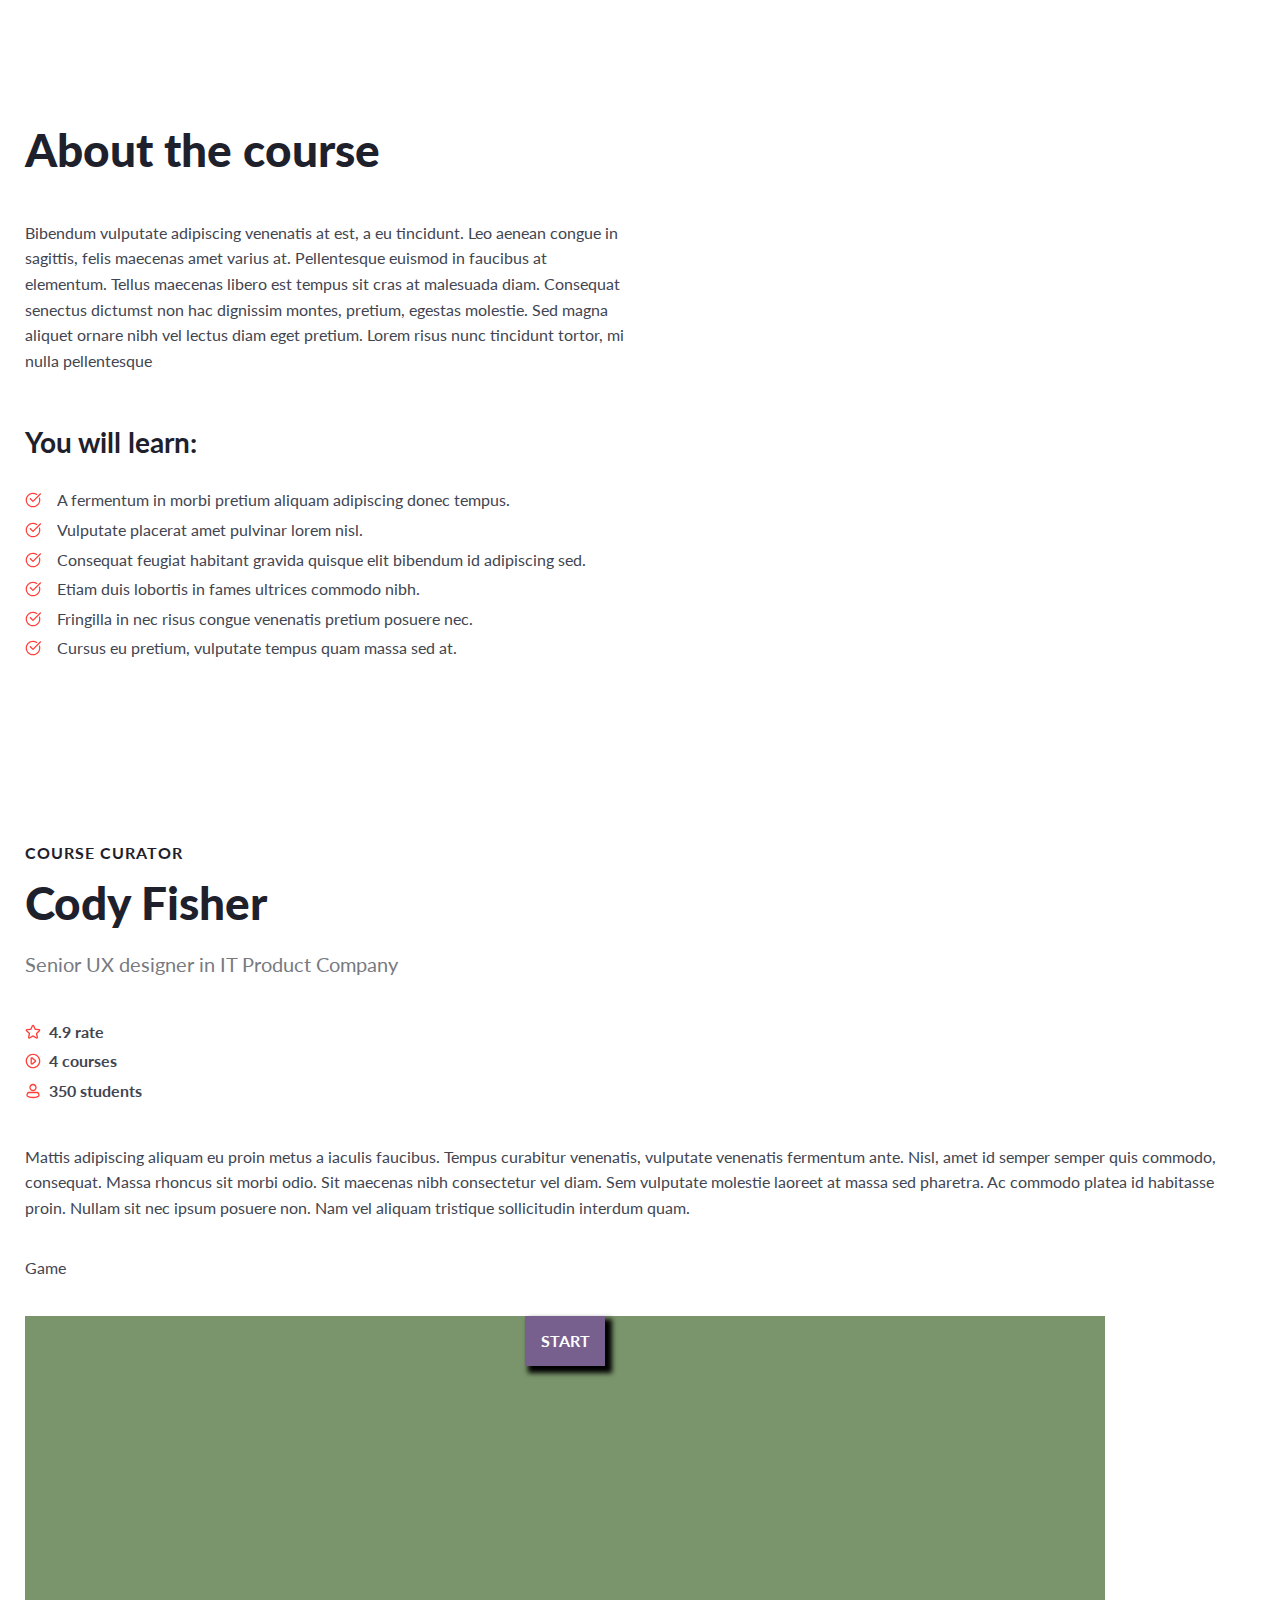
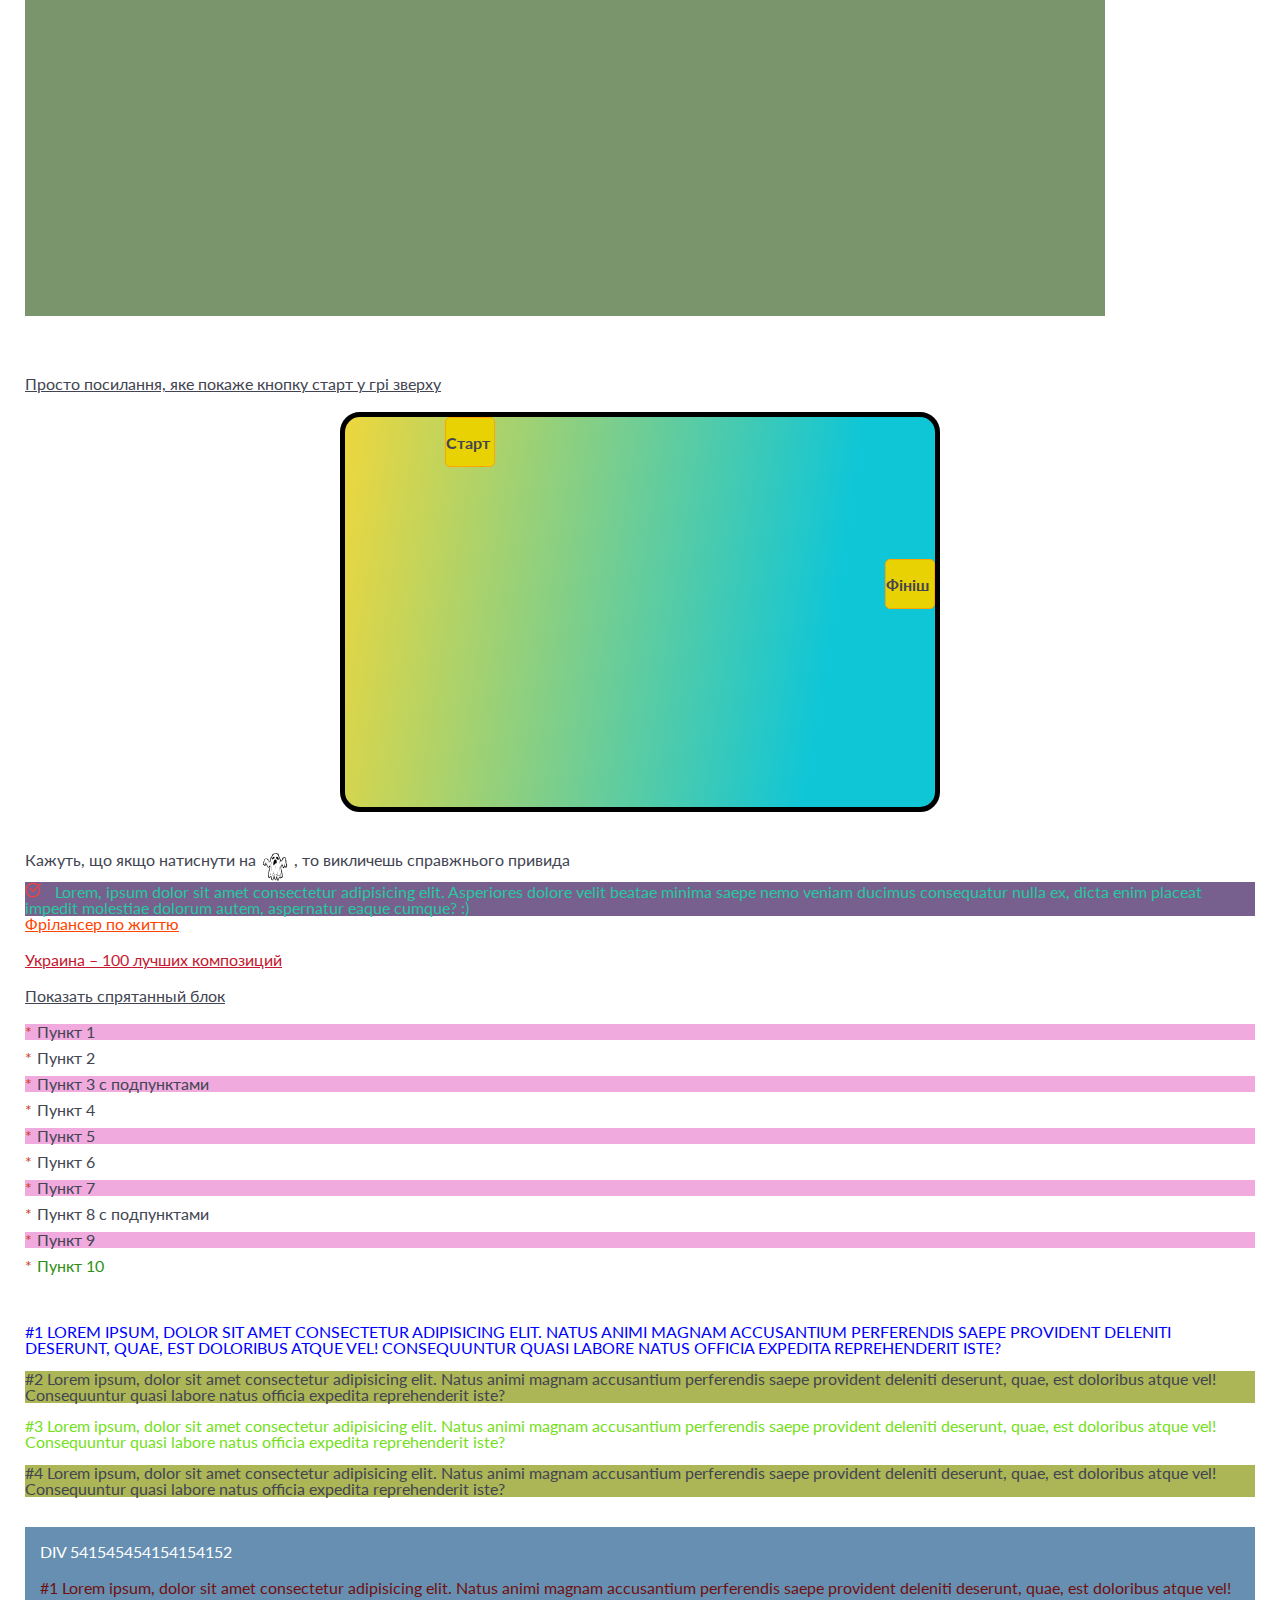
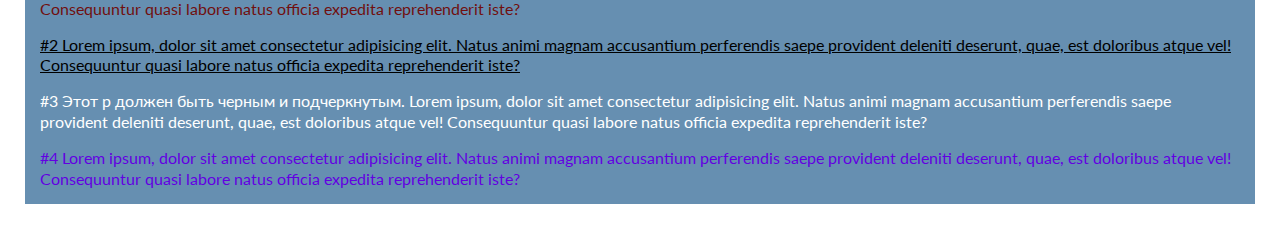
==== lesson_8/index.html @ 579f3b55 "144" ====
<!DOCTYPE html>
<html lang="zxx">

<head>
	<meta charset="UTF-8">
	<meta http-equiv="X-UA-Compatible" content="IE=edge">
	<meta name="viewport" content="width=device-width, initial-scale=1.0">
	<link rel="stylesheet" href="css/reset.css">
	<link rel="stylesheet" href="css/style.css">
	<title>Lesson 8</title>
</head>

<body>
	<header class="header"></header>
	<main>
		<div class="page">
			<!-- About the course -->
			<div class="about-the-course__container">
				<div class="about-the-course__text">
					<h1 class="page__title">About the course</h1>
					<div class="page__text">
						<p>Bibendum vulputate adipiscing venenatis at est, a eu tincidunt. Leo aenean congue in sagittis, felis maecenas amet varius at. Pellentesque euismod in faucibus at elementum. Tellus maecenas libero est tempus sit cras at malesuada diam. Consequat senectus dictumst non hac dignissim montes, pretium, egestas molestie. Sed magna aliquet ornare nibh vel lectus diam eget pretium. Lorem risus nunc tincidunt tortor, mi nulla pellentesque
						</p>
					</div>
					<div>
						<h3>You will learn:</h3>
						<ul class="page__text">
							<li>A fermentum in morbi pretium aliquam adipiscing donec tempus.</li>
							<li>Vulputate placerat amet pulvinar lorem nisl.</li>
							<li>Consequat feugiat habitant gravida quisque elit bibendum id adipiscing sed.</li>
							<li>Etiam duis lobortis in fames ultrices commodo nibh.</li>
							<li>Fringilla in nec risus congue venenatis pretium posuere nec.</li>
							<li>Cursus eu pretium, vulputate tempus quam massa sed at.</li>
						</ul>
					</div>
				</div>
			</div>
			<!-- Course curator -->
			<div class="curator__container">
				<h6 class="page__subtitle">Course curator</h6>
				<div class="curator__name">
					<h2 class="page__title">Cody Fisher</h2>
					<p>Senior UX designer in IT Product Company</p>
				</div>
				<div>
					<ul class="curator__list">
						<li class="curator__list-rate">4.9 rate</li>
						<li class="curator__list-courses">4 courses</li>
						<li class="curator__list-students">350 students</li>
					</ul>
				</div>
				<div class="page__text">
					<p>Mattis adipiscing aliquam eu proin metus a iaculis faucibus. Tempus curabitur venenatis, vulputate venenatis fermentum ante. Nisl, amet id semper semper quis commodo, consequat. Massa rhoncus sit morbi odio. Sit maecenas nibh consectetur vel diam. Sem vulputate molestie laoreet at massa sed pharetra. Ac commodo platea id habitasse proin. Nullam sit nec ipsum posuere non. Nam vel aliquam tristique sollicitudin interdum quam. </p>
				</div>
			</div>
		</div>
		<div id="game-start" class="game__container">Game
			<div class="game">
				<div class="start__button">START
					<div class="block-1">
						<div class="block-2">
							<div class="block-3">
								<div class="block-4">
									<div class="block-5">
										<div class="block-6">
											<div class="finish__button"><a href="#game-image">FINISH</a></div>
										</div>
									</div>
								</div>
							</div>
						</div>
					</div>
				</div>
			</div>
			<div id="game-image" class="game-image"><img src="img/prapor.jpg" alt="flag ua"></div>
		</div>
		<div class="homework__container">
			<a class="link" href="#game-start">Просто посилання, яке покаже кнопку старт у грі зверху</a>
			<div class="mini-game">
				<div class="part-1">Старт</div>
				<div class="part-2"></div>
				<div class="part-3"></div>
				<div class="part-4"></div>
				<div class="part-5"></div>
				<div class="part-6">Фініш</div>
			</div>
			<div class="active">Кажуть, що якщо натиснути на
				<a class="ghost" href="#">
					<img src="img/prizrak-risunok-1.svg" alt="привид"></a> , то викличешь справжнього привида
				<img class="active-image" src="img/23115709-640x640.jpg" alt="cute ghost">
			</div>
			<div class="section">
				Lorem, ipsum dolor sit amet consectetur adipisicing elit. Asperiores dolore velit beatae minima saepe nemo veniam ducimus consequatur nulla ex, dicta enim placeat impedit molestiae dolorum autem, aspernatur eaque cumque?
			</div>
			<p><a class="link link-1" target="_blank" href="https://www.youtube.com/c/FreelancerLifeStyle">Фрілансер по життю </a></p>
			<p><a href="https://music.youtube.com/playlist?list=PL4fGSI1pDJn4E_HoW5HB-w5vFPkYfo3dB&feature=share" target="_blank" class="link link-2">Украина – 100 лучших композиций</a></p>
			<div class="section-2">
				<a id="bl1" href="#bl" class="link">Показать спрятанный блок</a>
				<div id="bl">Lorem ipsum dolor sit amet consectetur, adipisicing elit. Voluptatum voluptatibus explicabo rem veritatis harum eius adipisci blanditiis nostrum ex cum nisi praesentium voluptas deleniti suscipit magni tenetur beatae, accusamus quibusdam. Lorem ipsum dolor, sit amet consectetur adipisicing elit. Vel, quasi quidem exercitationem nesciunt nemo aliquam quis ipsam aut ipsa doloribus consequuntur animi corrupti facilis dolor fuga similique eligendi labore totam? <p><a href="#bl1" class="link">Спрятать блок</a></p>
				</div>
			</div>
			<ul class="main-list">
				<li>Пункт 1</li>
				<li>Пункт 2</li>
				<li>Пункт 3 с подпунктами
					<ul>
						<li>Подпункт 1</li>
						<li>Подпункт 2</li>
						<li>Подпункт 3</li>
						<li>Подпункт 4</li>
					</ul>
				</li>
				<li>Пункт 4</li>
				<li>Пункт 5</li>
				<li>Пункт 6</li>
				<li>Пункт 7</li>
				<li>Пункт 8 с подпунктами
					<ol>
						<li>Подпункт 1</li>
						<li>Подпункт 2</li>
						<li>Подпункт 3</li>
						<li>Подпункт 4</li>
						<li>Подпункт 5</li>
					</ol>
				</li>
				<li>Пункт 9</li>
				<li>Пункт 10</li>
			</ul>
			<div class="text">
				<p>#1 Lorem ipsum, dolor sit amet consectetur adipisicing elit. Natus animi magnam accusantium perferendis saepe provident deleniti deserunt, quae, est doloribus atque vel! Consequuntur quasi labore natus officia expedita reprehenderit iste?</p>
				<p>#2 Lorem ipsum, dolor sit amet consectetur adipisicing elit. Natus animi magnam accusantium perferendis saepe provident deleniti deserunt, quae, est doloribus atque vel! Consequuntur quasi labore natus officia expedita reprehenderit iste?</p>
				<p>#3 Lorem ipsum, dolor sit amet consectetur adipisicing elit. Natus animi magnam accusantium perferendis saepe provident deleniti deserunt, quae, est doloribus atque vel! Consequuntur quasi labore natus officia expedita reprehenderit iste?</p>
				<p>#4 Lorem ipsum, dolor sit amet consectetur adipisicing elit. Natus animi magnam accusantium perferendis saepe provident deleniti deserunt, quae, est doloribus atque vel! Consequuntur quasi labore natus officia expedita reprehenderit iste?</p>
			</div>
			<div class="text-2">
				<div>DIV 541545454154154152</div>
				<p>#1 Lorem ipsum, dolor sit amet consectetur adipisicing elit. Natus animi magnam accusantium perferendis saepe provident deleniti deserunt, quae, est doloribus atque vel! Consequuntur quasi labore natus officia expedita reprehenderit iste?</p>
				<p>#2 Lorem ipsum, dolor sit amet consectetur adipisicing elit. Natus animi magnam accusantium perferendis saepe provident deleniti deserunt, quae, est doloribus atque vel! Consequuntur quasi labore natus officia expedita reprehenderit iste?</p>
				<p>#3 Этот р должен быть черным и подчеркнутым. Lorem ipsum, dolor sit amet consectetur adipisicing elit. Natus animi magnam accusantium perferendis saepe provident deleniti deserunt, quae, est doloribus atque vel! Consequuntur quasi labore natus officia expedita reprehenderit iste?</p>
				<p>#4 Lorem ipsum, dolor sit amet consectetur adipisicing elit. Natus animi magnam accusantium perferendis saepe provident deleniti deserunt, quae, est doloribus atque vel! Consequuntur quasi labore natus officia expedita reprehenderit iste?</p>
			</div>
		</div>
	</main>
	<footer class="footer"></footer>
</body>

</html>
---- lesson_8/css/style.css ----
@import url('https://fonts.googleapis.com/css2?family=Lato:wght@400;700;900&display=swap');
body{
	font-family: "Lato";
	color: #424551;
}
[class*="__container"]{
	max-width: 1230px;
	margin: 0 auto;
}
.about-the-course__text{
	margin-right: 630px;
	margin-bottom: 180px;
}
.page__title{
	font-weight: 900;
	font-size: 46px;
	line-height: 130%;
	color: #1E212C;
}
h1{
	margin: 120px 0 40px;
}
.page__text{
	font-weight: 400;
	font-size: 16px;
	line-height: 160%;

}
.about-the-course__container .page__text:not(:last-child){
	margin-bottom: 48px;
}
h3{
	font-weight: 700;
	font-size: 28px;
	line-height: 150%;
	color: #1E212C;
	margin-bottom: 24px;
}
ul.page__text li{
	padding-left: 32px;
	background: url("../img/icons/check.svg") 0 5px / 16px no-repeat;
}
li:not(:last-child){
	margin-bottom: 4px;
}
.page__subtitle{
	font-weight: 700;
	font-size: 16px;
	line-height: 150%;
	color: #1E212C;
	margin-bottom: 8px;
	letter-spacing: 1px;
	text-transform: uppercase;
}
.curator__name *:first-child{
	margin-bottom: 16px;
}
.curator__name p{
	font-weight: 400;
	font-size: 20px;
	line-height: 150%;
	color: #787A80;
}
.curator__name{
	margin-bottom: 32px;
}
.curator__list{
	font-weight: 700;
	font-size: 16px;
	margin-bottom: 32px;
	min-height: 26px;
	line-height: 1.6;
}
/* Сделала каждому li отдельный класс, чтоб при изменении информации можно было и корректно изменить иконку (бэкграунд) */
.curator__list-rate{
	padding-left: 24px;
	background: url("../img/icons/star.svg") 0 5px / 16px no-repeat;
}
.curator__list-courses{
	padding-left: 24px;
	background: url("../img/icons/play.svg") 0 5px / 16px no-repeat;
}
.curator__list-students{
	padding-left: 24px;
	background: url("../img/icons/profile.svg") 0 5px / 16px no-repeat;
}
/* Через бэкграунд иконки становяться как надо, а через псевдоэлементы не получается их выставить так как в макете */
/* .curator__list li:first-child::before{
	background: url("../img/icons/star.svg") 0 0 no-repeat;
	content: "";
	width: 16px;
	height: 16px;
	display: inline-block;
	margin-right: 8px;
}
.curator__list li:nth-child(2)::before{
	background: url("../img/icons/play.svg") 0 0 no-repeat;
	content: "";
	width: 16px;
	height: 16px;
	display: inline-block;
	margin-right: 8px;
}
.curator__list li:last-child::before{
	background: url("../img/icons/profile.svg") 0 0 no-repeat;
	content: "";
	width: 16px;
	height: 16px;
	display: inline-block;
	margin-right: 8px;
} */
.curator__container *:last-child{
	margin-bottom: 40px;
}
/* game */
.game {
	margin-top: 40px;
	width: 1080px;
	height: 600px;
	background-color: #7a956b;
	margin-bottom: 60px;
}
.game-image{
	margin-top: -660px;
	display: none;
}
.game-image img{
	max-width: 1080px;
}
[class*="__button"]{
	width: 80px;
	height: 50px;
	background: #77608D;
	font-weight: 700;
	text-align: center;
	color: #fff;

}
.start__button {
	margin: 0 500px;
	line-height: 50px;
	box-shadow: 5px 5px 5px 2px black;	
}

.block-1 {
	width: 80px;
	height: 150px;
	background-color: rgb(81, 206, 50);
	margin-top: 0px;
	line-height: 150px;
	opacity: 0;
	visibility: hidden;
}
.start__button:hover .block-1{
	opacity: 1;
	visibility: visible;
}
.block-2 {
	width: 450px;
	height: 40px;
	background-color: rgb(173, 68, 68);
	margin-left: 80px;
	position: absolute;
	margin-top: 110px;
	opacity: 0;
	visibility: hidden;
}
.block-1:hover .block-2{
	opacity: 1;
	visibility: visible;
}
.block-3 {
	width: 50px;
	height: 300px;
	background-color: rgb(68, 152, 173);
	margin-left: 400px;
	margin-top: 40px;
	opacity: 0;
	visibility: hidden;
}
.block-2:hover .block-3{
	opacity: 1;
	visibility: visible;
}
.block-4 {
	width: 700px;
	height: 28px;
	background-color: rgb(173, 68, 126);
	margin-left: -650px;
	position: absolute;
	margin-top: 300px;
	opacity: 0;
	visibility: hidden;
}
.block-3:hover .block-4{
	opacity: 1;
	visibility: visible;
}
.block-5 {
	width: 30px;
	height: 200px;
	background-color: rgb(224, 188, 24);
	margin-left: 0px;
	margin-top: -200px;
	opacity: 0;
	visibility: hidden;
}
.block-4:hover .block-5{
	opacity: 1;
	visibility: visible;
}
.block-6 {
	width: 220px;
	height: 30px;
	background-color: rgb(32, 181, 207);
	margin-left: -220px;
	opacity: 0;
	visibility: hidden;
}
.block-5:hover .block-6{
	opacity: 1;
	visibility: visible;
}
.finish__button {
	margin-left: -80px;
	box-shadow: 5px 5px 5px 2px black;	
	line-height: 50px;
	opacity: 0;
	visibility: hidden;
}
.block-6:hover .finish__button{
	opacity: 1;
	visibility: visible;
}
/* не понимаю почему блок старт и блок 1 какие-то не такие, когда появляется картинка финиша, то они оказываются под картинкой, а все остальные блоки всерху картинки */
#game-image:target{
	display: block;
}
.link{
	display: inline-block;
	margin-bottom: 20px;
	text-decoration: underline;
}

/* mini-game  (попытка номер два) */
.mini-game{
	width: 600px;
	height: 400px;
	border: 5px solid black;
	border-radius: 20px;
	margin: 0 auto;
	background: linear-gradient(99deg,#eed73d 0%, #0fc6d7 80%);
	margin-bottom: 40px;
}
.part-1 {
	width: 50px;
	height: 50px;
	background-color: rgb(233, 210, 3);
	line-height: 50px;
	font-weight: 700;
	border: 1px solid orange;
	border-radius: 5px;
	margin-left: 100px;
}
.part-2 {
	width: 30px;
	height: 250px;
	background-color: rgb(230, 87, 87);
	margin-left: 110px;
	visibility: hidden;
}
.part-1:hover + .part-2,
.part-2:hover{
	visibility: visible;
}
.part-3 {
	width: 300px;
	height: 32px;
	background-color: rgb(60, 221, 213);
	margin-left: 110px;
	visibility: hidden;
}
.part-2:hover + .part-3,
.part-3:hover{
	visibility: visible;
}
.part-4 {
	width: 50px;
	height: 180px;
	background-color: rgb(123, 82, 219);
	margin-left: 410px;
	margin-top: -180px;
	visibility: hidden;
}
.part-3:hover + .part-4,
.part-4:hover{
	visibility: visible;
}
.part-5{
	width: 80px;
	height: 30px;
	background-color: rgb(128, 236, 65);
	margin-left: 460px;
	margin-top: -180px;
	visibility: hidden;
}
.part-4:hover + .part-5,
.part-5:hover{
	visibility: visible;
}
.part-6 {
	width: 50px;
	height: 50px;
	background-color: rgb(233, 210, 3);
	line-height: 50px;
	font-weight: 700;
	border: 1px solid orange;
	border-radius: 5px;
	margin-left: 540px;
	margin-top: -40px;
}
.ghost img{
width: 30px;
}
.active-image{
	max-width: 100%;
	display: none;
}

.ghost:active ~ .active-image{
	display: inline-block;
}

.link-1{
	color: orangered;

}
.link-1:hover,
.link-2:hover{
	color: #1ad1f1;
	text-decoration: none;
}
.link-2{
	color: #c41930;
}
.link-2:visited{
	color: #77608D;
}
.section{
	background-color: #77608D;
	color:#26c9a0
}
.section:active{
	background-color: #7A956B;
	
}
.section::before{
	content: "";
	background: url("../img/icons/check.svg") 0 0 no-repeat;
	width: 16px;
	height: 16px;
	display: inline-block;
	margin-right: 10px;
}
.section::after{
	content: ":)";
}
#bl{
	display: none;
	background-color: rgb(218, 156, 156);
}
#bl:target{
	display: block;
}
#bl .link{
	color: #6200e2;
}
a:focus,
.active:focus{
	outline: 1px solid rgb(229, 255, 0);
}
ol li:first-child{
color: #6200e2;
}
li ul li:first-of-type{
	color: rgb(230, 18, 18);
}
ol li:last-child{
	color: #7A956B;
	text-decoration: line-through;
}
.main-list li:last-of-type:not(:nth-child(5)){
	color: #2f8f12;
}
.main-list{
	margin-bottom: 50px;
}
ol{
	margin-left: 30px;
	margin-bottom: 10px;
	counter-reset: item;
}
ol li{
	margin-bottom: 5px;
	display: none;
}
ul.main-list li:hover ol li{
	display: block;
}
ol li:first-child{
	margin-top: 5px;
}
ol li::before{
	counter-increment: item;
	content: counter(item)") ";
	color: #0a360a;
	display: inline-block;
	margin-right: 5px;
}

ul.main-list li{
	margin-bottom: 10px;
}
ul.main-list li:not(ol li):nth-child(odd){
	background-color: #f0aade;
}
.main-list li:not(ol li)::before{
	content: "*";
	color: #cf3c28;
	display: inline-block;
	margin-right: 5px;
}
li ul li:nth-child(even){
	background-color: rgb(134, 214, 194);
}
li ul li{
	display: none;
	margin-left: 15px;
}
ul li:hover li:not(ol li){
	display: block;
}

.text p:not(:last-child),
.text-2 *:not(:last-child){
	margin-bottom: 15px;
}
.text p:last-child{
	margin-bottom: 30px;
}
.text p:first-child{
	color: blue;
	text-transform: uppercase;
}
.text p:nth-child(even){
	background-color: #acb656;	
}
.text-2{
	background-color: #668fb1;
	padding: 15px;
	color: #fff;
	line-height: 130%;
	margin-bottom: 30px;
}
.text-2 p:first-of-type{
	color: rgb(112, 15, 15);
}
.text p:nth-child(3){
	color: rgb(116, 224, 26);
}
/* .text-2 p:nth-child(3) - должно работать для третьего р из всех р (не брать во внимание див), но работает для второго р. Почему-то считает див как первый р  */
.text-2 p:nth-child(3){
	text-decoration: underline;
	color: black;
}
.text-2 *:nth-child(5){
	color: #6200e2;
}
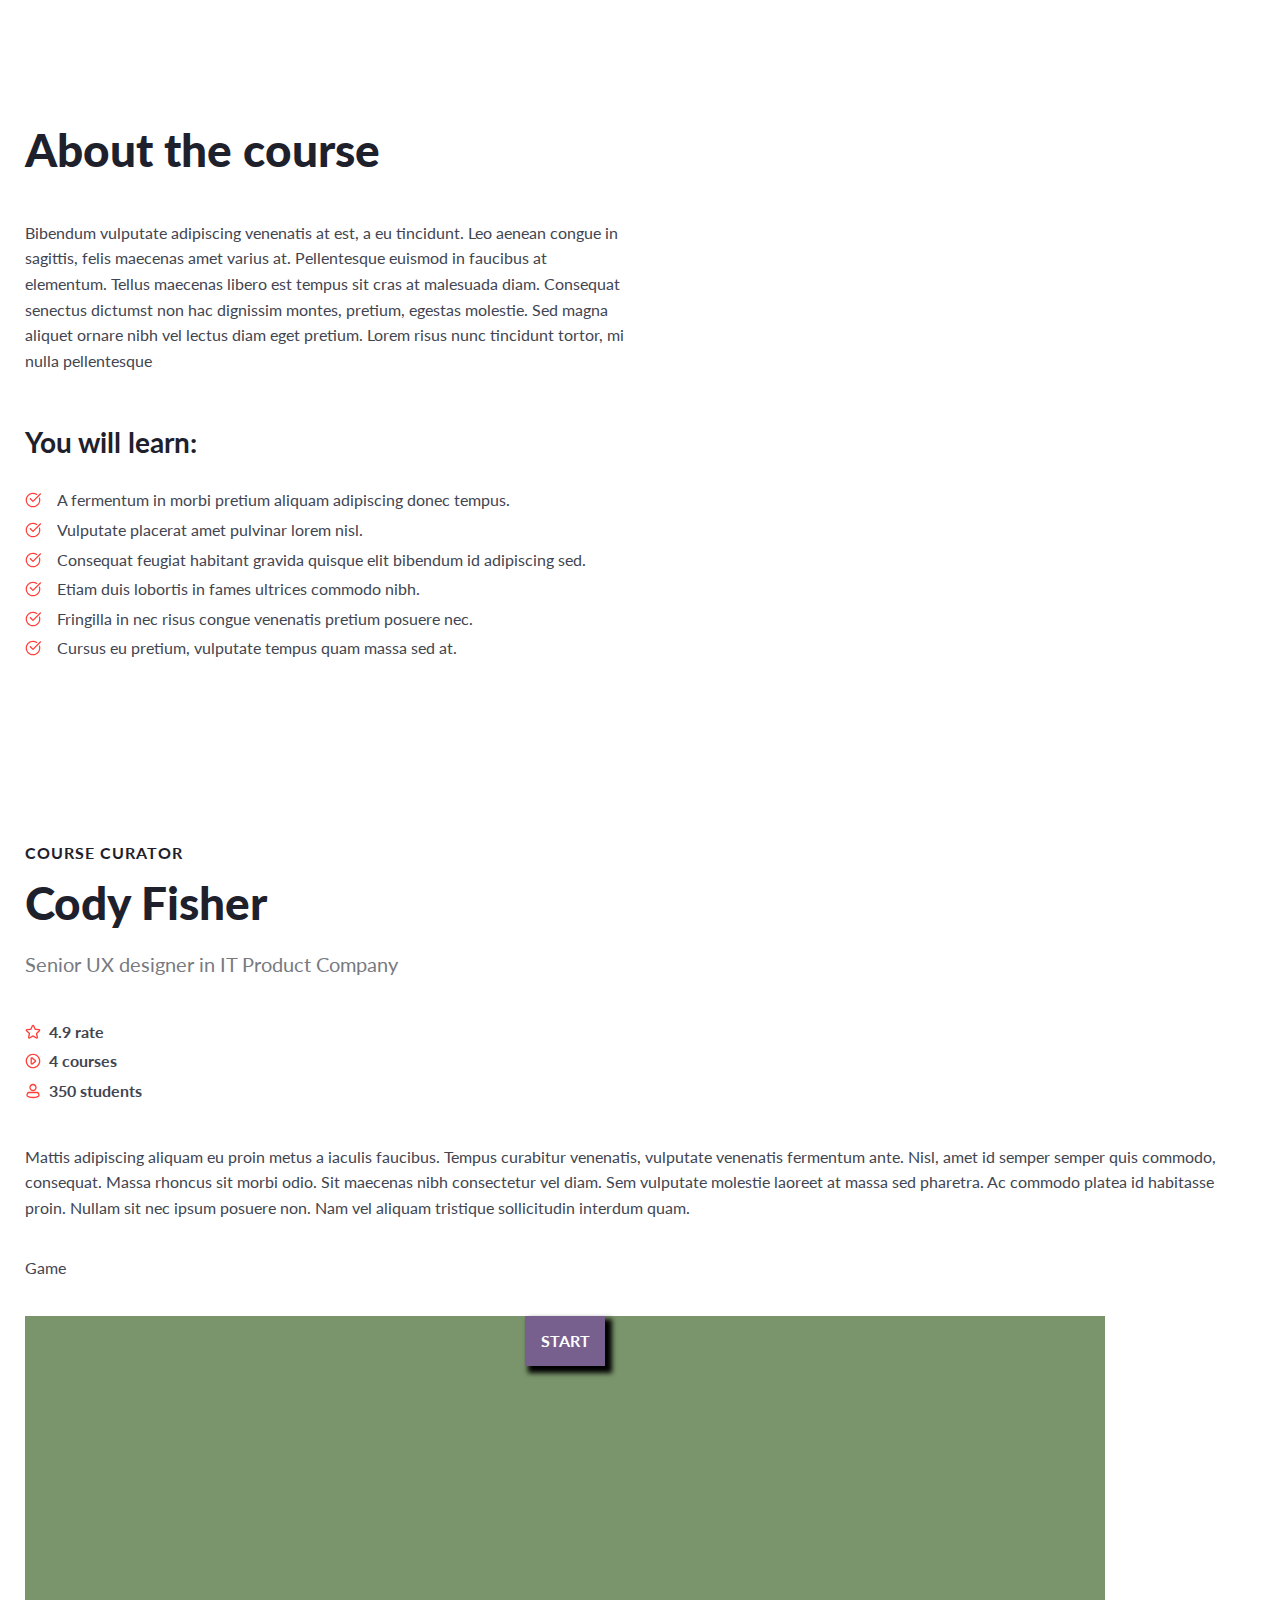
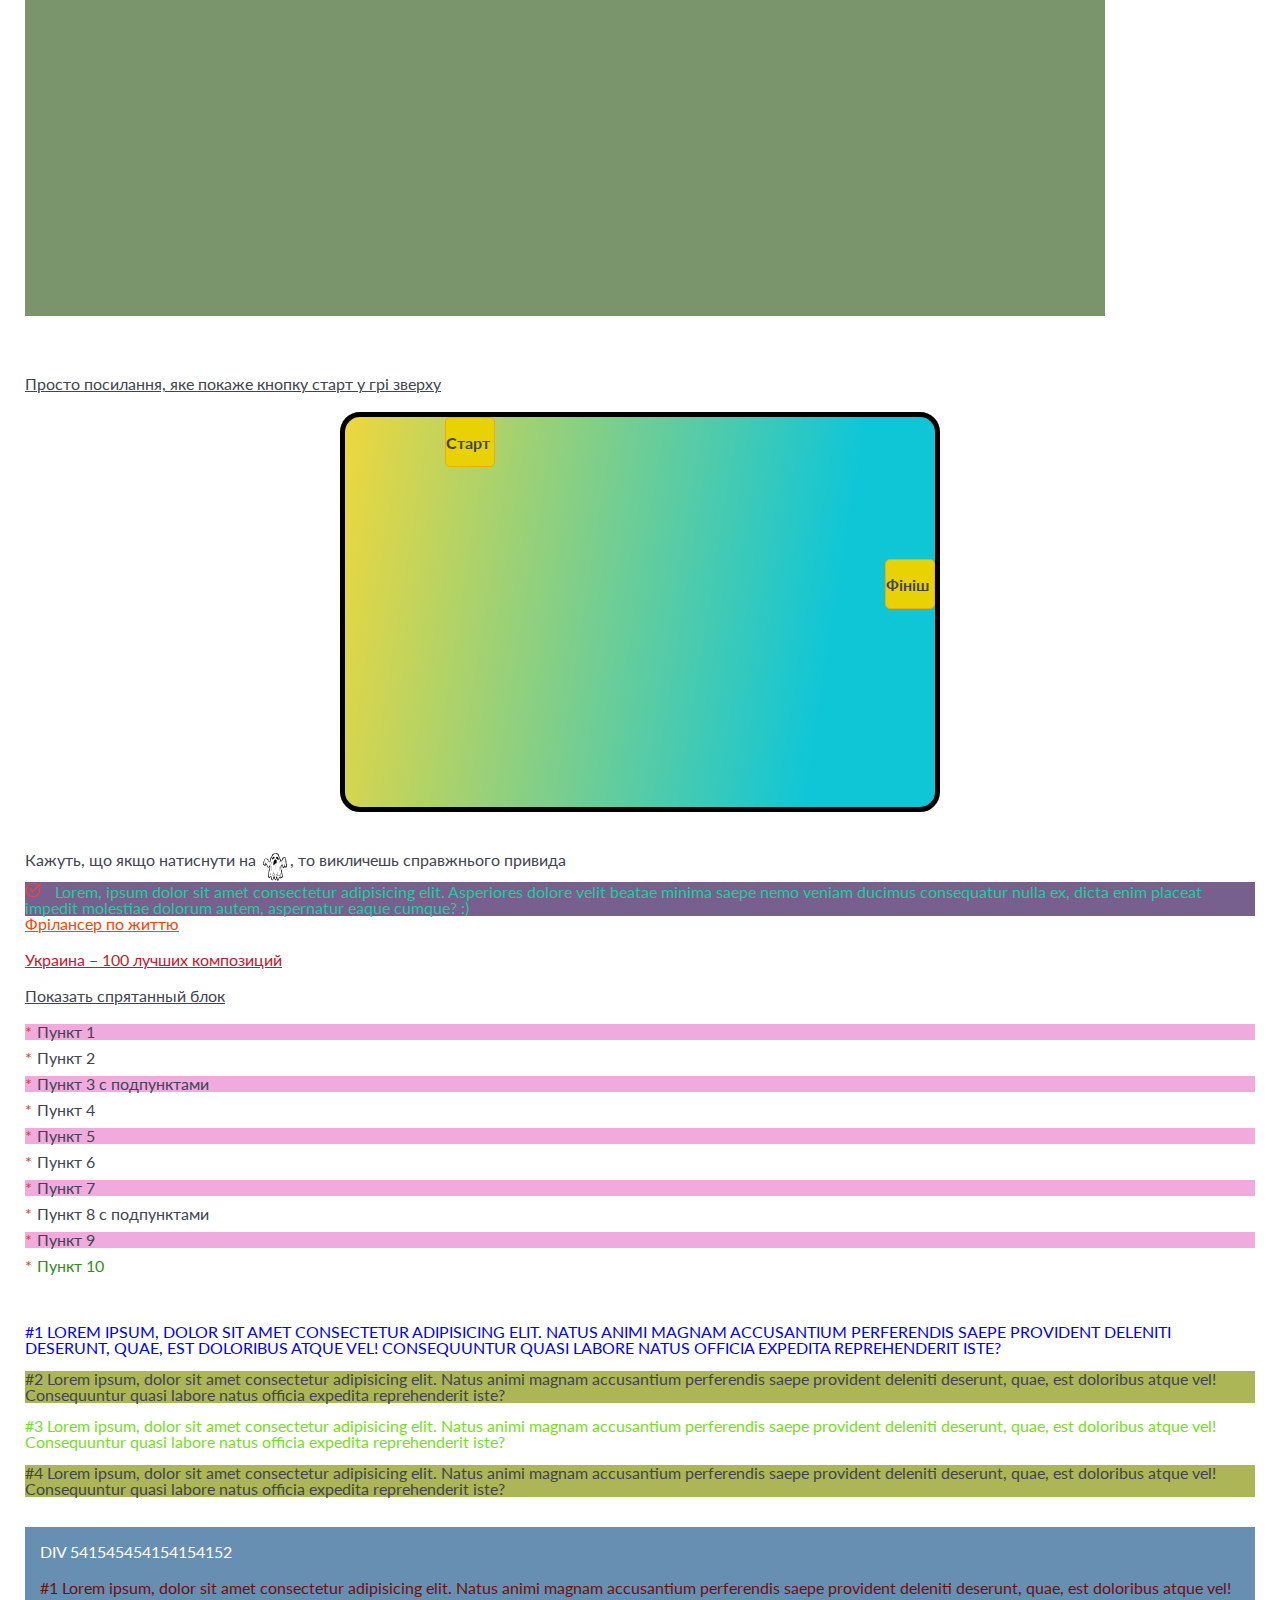
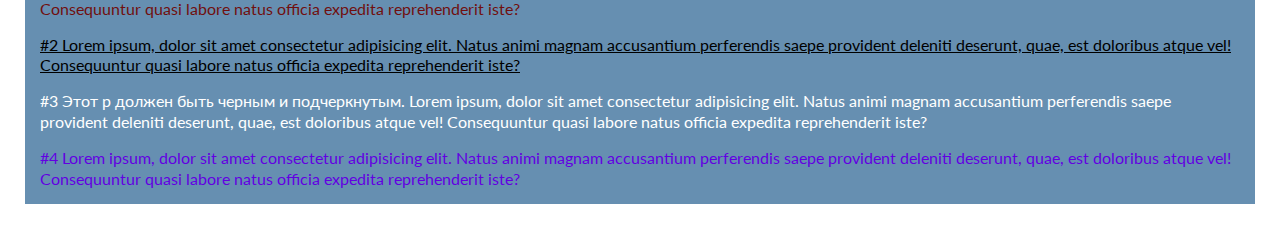
==== commit 02bcc980: "150" ====
--- a/lesson_8/index.html
+++ b/lesson_8/index.html
@@ -85,8 +85,7 @@
 				<div class="part-6">Фініш</div>
 			</div>
 			<div class="active">Кажуть, що якщо натиснути на
-				<a class="ghost" href="#">
-					<img src="img/prizrak-risunok-1.svg" alt="привид"></a> , то викличешь справжнього привида
+				<img class="ghost" src="img/prizrak-risunok-1.svg" alt="привид">, то викличешь справжнього привида
 				<img class="active-image" src="img/23115709-640x640.jpg" alt="cute ghost">
 			</div>
 			<div class="section">
--- a/lesson_8/css/style.css
+++ b/lesson_8/css/style.css
@@ -319,7 +319,7 @@
 	margin-left: 540px;
 	margin-top: -40px;
 }
-.ghost img{
+img.ghost{
 width: 30px;
 }
 .active-image{
@@ -335,17 +335,18 @@
 	color: orangered;
 
 }
-.link-1:hover,
-.link-2:hover{
+.link-2:visited{
+	color: #77608D;
+}
+.link:hover,
+#bl .link:hover{
 	color: #1ad1f1;
 	text-decoration: none;
 }
 .link-2{
 	color: #c41930;
 }
-.link-2:visited{
-	color: #77608D;
-}
+
 .section{
 	background-color: #77608D;
 	color:#26c9a0
